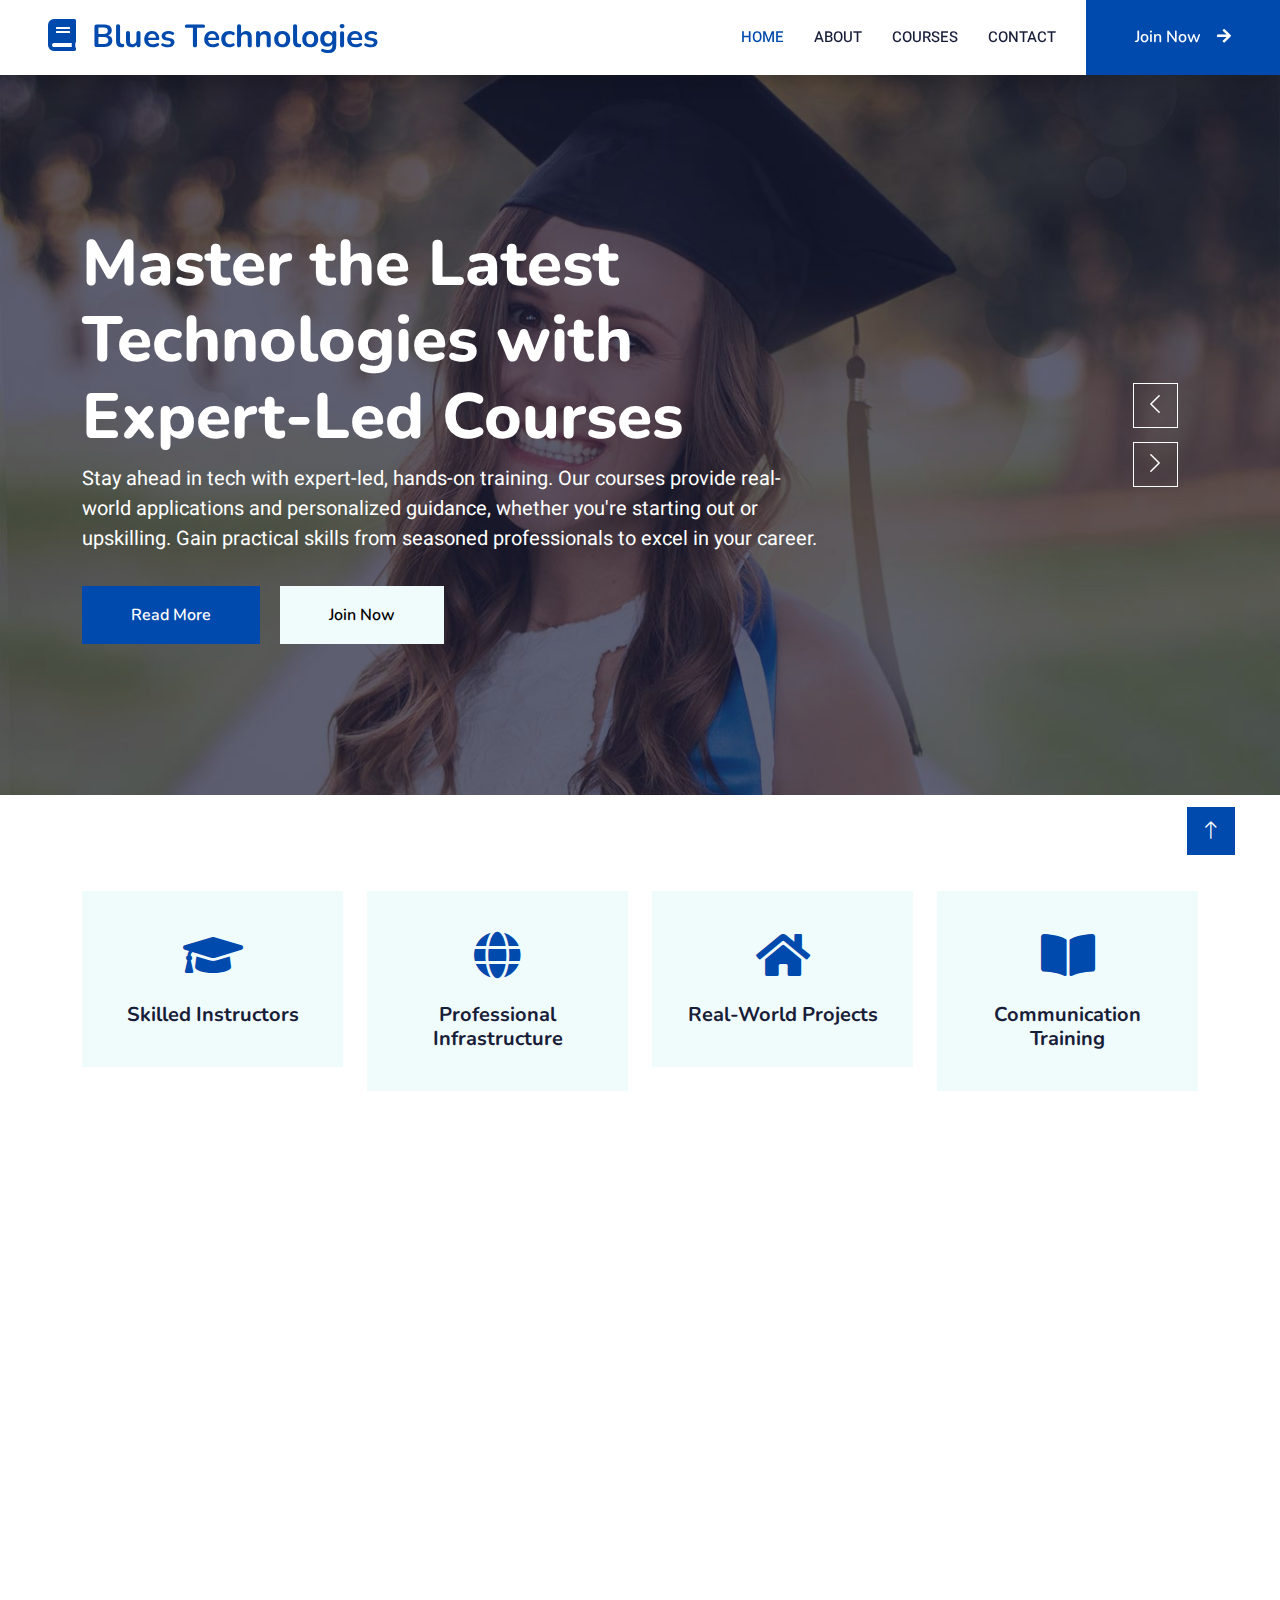
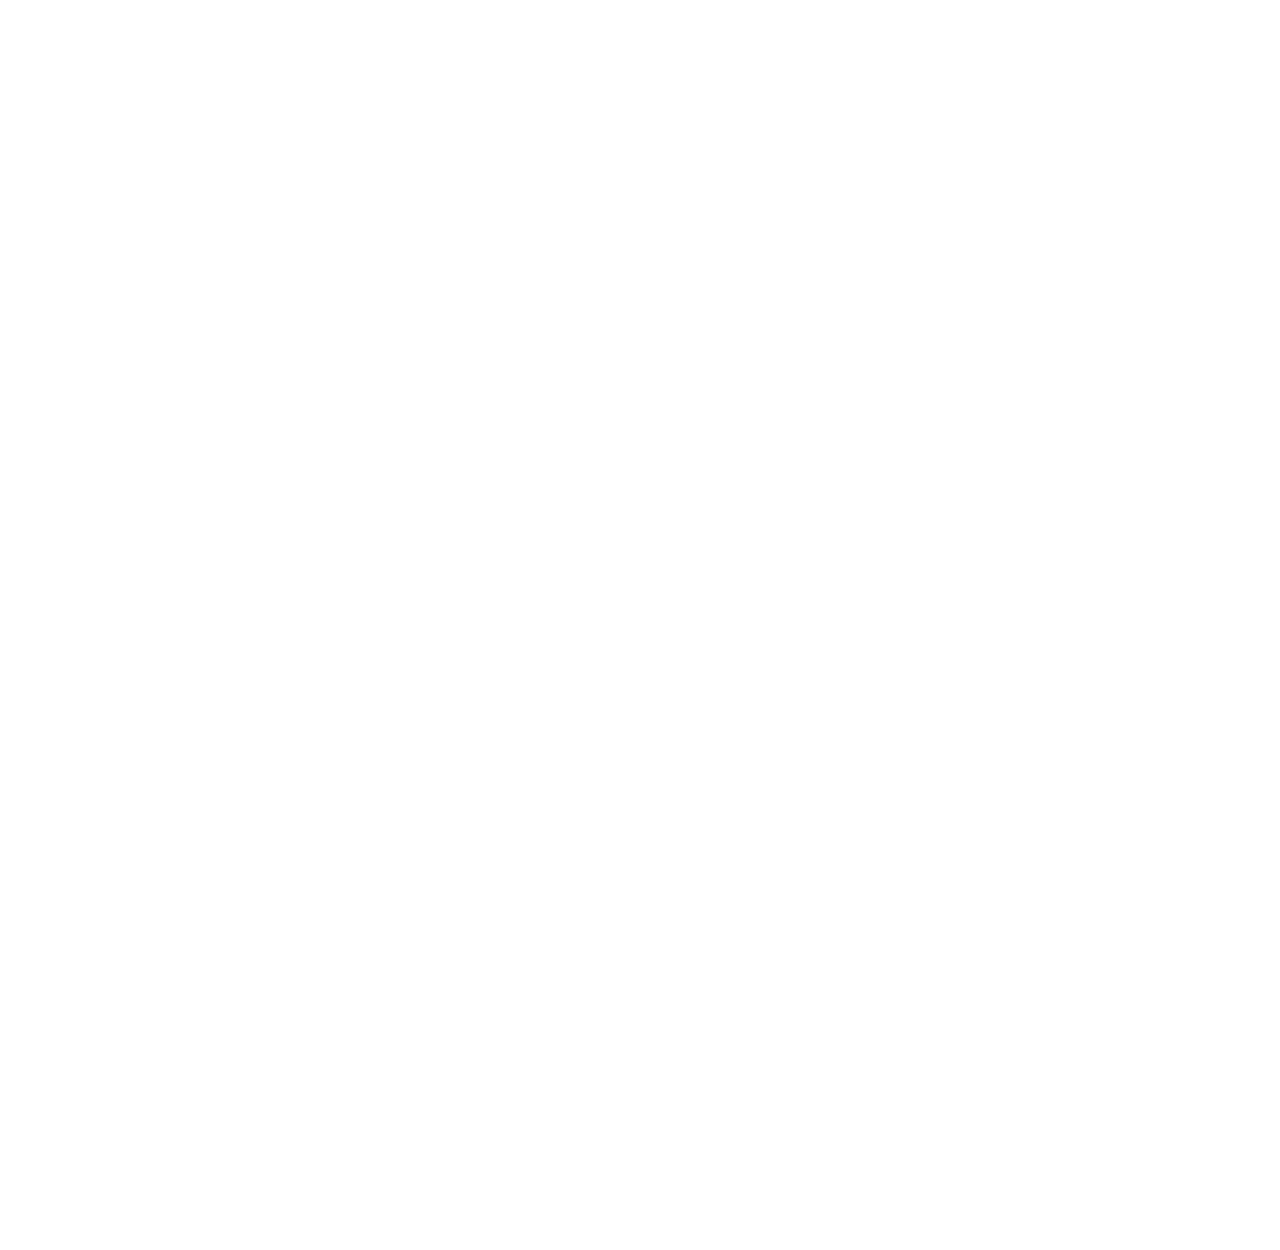
==== index.html @ 24d7a94b "first commit" ====
<!DOCTYPE html>
<html lang="en">

<head>
    <meta charset="utf-8">
    <title>eLEARNING - eLearning HTML Template</title>
    <meta content="width=device-width, initial-scale=1.0" name="viewport">
    <meta content="" name="keywords">
    <meta content="" name="description">

    <!-- Favicon -->
    <link href="img/favicon.ico" rel="icon">

    <!-- Google Web Fonts -->
    <link rel="preconnect" href="https://fonts.googleapis.com">
    <link rel="preconnect" href="https://fonts.gstatic.com" crossorigin>
    <link href="https://fonts.googleapis.com/css2?family=Heebo:wght@400;500;600&family=Nunito:wght@600;700;800&display=swap" rel="stylesheet">

    <!-- Icon Font Stylesheet -->
    <link href="https://cdnjs.cloudflare.com/ajax/libs/font-awesome/5.10.0/css/all.min.css" rel="stylesheet">
    <link href="https://cdn.jsdelivr.net/npm/bootstrap-icons@1.4.1/font/bootstrap-icons.css" rel="stylesheet">

    <!-- Libraries Stylesheet -->
    <link href="lib/animate/animate.min.css" rel="stylesheet">
    <link href="lib/owlcarousel/assets/owl.carousel.min.css" rel="stylesheet">

    <!-- Customized Bootstrap Stylesheet -->
    <link href="css/bootstrap.min.css" rel="stylesheet">

    <!-- Template Stylesheet -->
    <link href="css/style.css" rel="stylesheet">
</head>

<body>
    <!-- Spinner Start -->
    <div id="spinner" class="show bg-white position-fixed translate-middle w-100 vh-100 top-50 start-50 d-flex align-items-center justify-content-center">
        <div class="spinner-border text-primary" style="width: 3rem; height: 3rem;" role="status">
            <span class="sr-only">Loading...</span>
        </div>
    </div>
    <!-- Spinner End -->


    <!-- Navbar Start -->
    <nav class="navbar navbar-expand-lg bg-white navbar-light shadow sticky-top p-0">
        <a href="index.html" class="navbar-brand d-flex align-items-center px-4 px-lg-5">
            <h2 class="m-0 text-primary"><i class="fa fa-book me-3"></i>Blues Technologies</h2>
        </a>
        <button type="button" class="navbar-toggler me-4" data-bs-toggle="collapse" data-bs-target="#navbarCollapse">
            <span class="navbar-toggler-icon"></span>
        </button>
        <div class="collapse navbar-collapse" id="navbarCollapse">
            <div class="navbar-nav ms-auto p-4 p-lg-0">
                <a href="index.html" class="nav-item nav-link active">Home</a>
                <a href="about.html" class="nav-item nav-link">About</a>
                <a href="courses.html" class="nav-item nav-link">Courses</a>
                <!-- <div class="nav-item dropdown">
                    <a href="#" class="nav-link dropdown-toggle" data-bs-toggle="dropdown">Pages</a>
                    <div class="dropdown-menu fade-down m-0">
                        <a href="team.html" class="dropdown-item">Our Team</a>
                        <a href="testimonial.html" class="dropdown-item">Testimonial</a>
                        <a href="404.html" class="dropdown-item">404 Page</a>
                    </div>
                </div> -->
                <a href="contact.html" class="nav-item nav-link">Contact</a>
            </div>
            <a href="contact.html" class="btn btn-primary py-4 px-lg-5 d-none d-lg-block">Join Now<i class="fa fa-arrow-right ms-3"></i></a>
        </div>
    </nav>
    <!-- Navbar End -->


    <!-- Carousel Start -->
    <div class="container-fluid p-0 mb-5">
        <div class="owl-carousel header-carousel position-relative">
            <div class="owl-carousel-item position-relative">
                <img class="img-fluid" src="img/carousel-1.jpg" alt="">
                <div class="position-absolute top-0 start-0 w-100 h-100 d-flex align-items-center" style="background: rgba(24, 29, 56, .7);">
                    <div class="container">
                        <div class="row justify-content-start">
                            <div class="col-sm-10 col-lg-8">
                                <!-- <h5 class="text-primary text-uppercase mb-3 animated slideInDown">Best Online Courses</h5> -->
                                <h1 class="display-3 text-white animated slideInDown">Master the Latest Technologies with Expert-Led Courses</h1>
                                <p class="fs-5 text-white mb-4 pb-2">Stay ahead in tech with expert-led, hands-on training. Our courses provide real-world applications and personalized guidance, whether you're starting out or upskilling. Gain practical skills from seasoned professionals to excel in your career.</p>
                                <a href="" class="btn btn-primary py-md-3 px-md-5 me-3 animated slideInLeft">Read More</a>
                                <a href="" class="btn btn-light py-md-3 px-md-5 animated slideInRight">Join Now</a>
                            </div>
                        </div>
                    </div>
                </div>
            </div>
            <div class="owl-carousel-item position-relative">
                <img class="img-fluid" src="img/carousel-2.jpg" alt="">
                <div class="position-absolute top-0 start-0 w-100 h-100 d-flex align-items-center" style="background: rgba(24, 29, 56, .7);">
                    <div class="container">
                        <div class="row justify-content-start">
                            <div class="col-sm-10 col-lg-8">
                                <!-- <h5 class="text-primary text-uppercase mb-3 animated slideInDown">Best Online Courses</h5> -->
                                <h1 class="display-3 text-white animated slideInDown">Unlock Your Potential with Customized Software Learning Paths</h1>
                                <p class="fs-5 text-white mb-4 pb-2">Achieve your career goals with personalized, flexible software courses. Tailored to your skill level and schedule, our programs offer one-on-one mentorship and resources designed to fit your professional objectives and ambitions..</p>
                                <a href="" class="btn btn-primary py-md-3 px-md-5 me-3 animated slideInLeft">Read More</a>
                                <a href="" class="btn btn-light py-md-3 px-md-5 animated slideInRight">Join Now</a>
                            </div>
                        </div>
                    </div>
                </div>
            </div>
        </div>
    </div>
    <!-- Carousel End -->


    <!-- Service Start -->
    <div class="container-xxl py-5">
        <div class="container">
            <div class="row g-4">
                <div class="col-lg-3 col-sm-6 wow fadeInUp" data-wow-delay="0.1s">
                    <div class="service-item text-center pt-3">
                        <div class="p-4">
                            <i class="fa fa-3x fa-graduation-cap text-primary mb-4"></i>
                            <h5 class="mb-3">Skilled Instructors</h5>
                            <!-- <p>Diam elitr kasd sed at elitr sed ipsum justo dolor sed clita amet diam</p> -->
                        </div>
                    </div>
                </div>
                <div class="col-lg-3 col-sm-6 wow fadeInUp" data-wow-delay="0.3s">
                    <div class="service-item text-center pt-3">
                        <div class="p-4">
                            <i class="fa fa-3x fa-globe text-primary mb-4"></i>
                            <h5 class="mb-3">Professional Infrastructure</h5>
                            <!-- <p>Diam elitr kasd sed at elitr sed ipsum justo dolor sed clita amet diam</p> -->
                        </div>
                    </div>
                </div>
                <div class="col-lg-3 col-sm-6 wow fadeInUp" data-wow-delay="0.5s">
                    <div class="service-item text-center pt-3">
                        <div class="p-4">
                            <i class="fa fa-3x fa-home text-primary mb-4"></i>
                            <h5 class="mb-3">Real-World Projects</h5>
                            <!-- <p>Diam elitr kasd sed at elitr sed ipsum justo dolor sed clita amet diam</p> -->
                        </div>
                    </div>
                </div>
                <div class="col-lg-3 col-sm-6 wow fadeInUp" data-wow-delay="0.7s">
                    <div class="service-item text-center pt-3">
                        <div class="p-4">
                            <i class="fa fa-3x fa-book-open text-primary mb-4"></i>
                            <h5 class="mb-3">Communication Training</h5>
                            <!-- <p>Diam elitr kasd sed at elitr sed ipsum justo dolor sed clita amet diam</p> -->
                        </div>
                    </div>
                </div>
            </div>
        </div>
    </div>
    <!-- Service End -->


    <!-- About Start -->
    <div class="container-xxl py-5">
        <div class="container">
            <div class="row g-5">
                <div class="col-lg-6 wow fadeInUp" data-wow-delay="0.1s" style="min-height: 400px;">
                    <div class="position-relative h-100">
                        <img class="img-fluid position-absolute w-100 h-100" src="img/about.jpg" alt="" style="object-fit: cover;">
                    </div>
                </div>
                <div class="col-lg-6 wow fadeInUp" data-wow-delay="0.3s">
                    <h6 class="section-title bg-white text-start text-primary pe-3">About Us</h6>
                    <h1 class="mb-4">Welcome to Blues</h1>
                    <p class="mb-4">At Blues Technologies, we’re dedicated to empowering the next generation of tech professionals with cutting-edge software training. Founded by industry veterans, our mission is to provide exceptional, hands-on learning experiences that keep pace with the rapidly evolving tech landscape.</p>
                    <p class="mb-4">We offer a diverse range of courses designed to meet the needs of both beginners and seasoned developers. Our expert instructors bring real-world experience to the classroom, delivering practical skills and knowledge that are immediately applicable in the field. Whether you’re looking to start a new career, upskill, or deepen your expertise, our personalized learning paths and flexible schedules ensure that you can achieve your goals on your own terms</p>
                    <p class="mb-4">Join us at Blues Technologies and unlock your potential with training that’s as dynamic and innovative as the technology you’ll master. Your future in tech starts here.</p>
                    <div class="row gy-2 gx-4 mb-4">
                        <div class="col-sm-6">
                            <p class="mb-0"><i class="fa fa-arrow-right text-primary me-2"></i>Skilled Instructors</p>
                        </div>
                        <div class="col-sm-6">
                            <p class="mb-0"><i class="fa fa-arrow-right text-primary me-2"></i>Online Classes</p>
                        </div>
                        <div class="col-sm-6">
                            <p class="mb-0"><i class="fa fa-arrow-right text-primary me-2"></i>Completion Certificate</p>
                        </div>
                        <div class="col-sm-6">
                            <p class="mb-0"><i class="fa fa-arrow-right text-primary me-2"></i>Professional Infrastructure</p>
                        </div>
                        <div class="col-sm-6">
                            <p class="mb-0"><i class="fa fa-arrow-right text-primary me-2"></i>Real-World Projects</p>
                        </div>
                        <div class="col-sm-6">
                            <p class="mb-0"><i class="fa fa-arrow-right text-primary me-2"></i>Communication Classes</p>
                        </div>
                    </div>
                    <a class="btn btn-primary py-3 px-5 mt-2 w-100" href="courses.html">Courses</a>
                </div>
            </div>
        </div>
    </div>
    <!-- About End -->


    <!-- Categories Start -->
    <!-- <div class="container-xxl py-5 category">
        <div class="container">
            <div class="text-center wow fadeInUp" data-wow-delay="0.1s">
                <h6 class="section-title bg-white text-center text-primary px-3">Categories</h6>
                <h1 class="mb-5">Courses Categories</h1>
            </div>
            <div class="row g-3">
                <div class="col-lg-7 col-md-6">
                    <div class="row g-3">
                        <div class="col-lg-12 col-md-12 wow zoomIn" data-wow-delay="0.1s">
                            <a class="position-relative d-block overflow-hidden" href="">
                                <img class="img-fluid" src="img/cat-1.jpg" alt="">
                                <div class="bg-white text-center position-absolute bottom-0 end-0 py-2 px-3" style="margin: 1px;">
                                    <h5 class="m-0">Web Design</h5>
                                    <small class="text-primary">49 Courses</small>
                                </div>
                            </a>
                        </div>
                        <div class="col-lg-6 col-md-12 wow zoomIn" data-wow-delay="0.3s">
                            <a class="position-relative d-block overflow-hidden" href="">
                                <img class="img-fluid" src="img/cat-2.jpg" alt="">
                                <div class="bg-white text-center position-absolute bottom-0 end-0 py-2 px-3" style="margin: 1px;">
                                    <h5 class="m-0">Graphic Design</h5>
                                    <small class="text-primary">49 Courses</small>
                                </div>
                            </a>
                        </div>
                        <div class="col-lg-6 col-md-12 wow zoomIn" data-wow-delay="0.5s">
                            <a class="position-relative d-block overflow-hidden" href="">
                                <img class="img-fluid" src="img/cat-3.jpg" alt="">
                                <div class="bg-white text-center position-absolute bottom-0 end-0 py-2 px-3" style="margin: 1px;">
                                    <h5 class="m-0">Video Editing</h5>
                                    <small class="text-primary">49 Courses</small>
                                </div>
                            </a>
                        </div>
                    </div>
                </div>
                <div class="col-lg-5 col-md-6 wow zoomIn" data-wow-delay="0.7s" style="min-height: 350px;">
                    <a class="position-relative d-block h-100 overflow-hidden" href="">
                        <img class="img-fluid position-absolute w-100 h-100" src="img/cat-4.jpg" alt="" style="object-fit: cover;">
                        <div class="bg-white text-center position-absolute bottom-0 end-0 py-2 px-3" style="margin:  1px;">
                            <h5 class="m-0">Online Marketing</h5>
                            <small class="text-primary">49 Courses</small>
                        </div>
                    </a>
                </div>
            </div>
        </div>
    </div> -->
    <!-- Categories Start -->


    <!-- Courses Start -->
    <!-- <div class="container-xxl py-5">
        <div class="container">
            <div class="text-center wow fadeInUp" data-wow-delay="0.1s">
                <h6 class="section-title bg-white text-center text-primary px-3">Courses</h6>
                <h1 class="mb-5">Popular Courses</h1>
            </div>
            <div class="row g-4 justify-content-center">
                <div class="col-lg-4 col-md-6 wow fadeInUp" data-wow-delay="0.1s">
                    <div class="course-item bg-light">
                        <div class="position-relative overflow-hidden">
                            <img class="img-fluid" src="img/course-1.jpg" alt="">
                            <div class="w-100 d-flex justify-content-center position-absolute bottom-0 start-0 mb-4">
                                <a href="#" class="flex-shrink-0 btn btn-sm btn-primary px-3 border-end" style="border-radius: 30px 0 0 30px;">Read More</a>
                                <a href="#" class="flex-shrink-0 btn btn-sm btn-primary px-3" style="border-radius: 0 30px 30px 0;">Join Now</a>
                            </div>
                        </div>
                        <div class="text-center p-4 pb-0">
                            <h3 class="mb-0">$149.00</h3>
                            <div class="mb-3">
                                <small class="fa fa-star text-primary"></small>
                                <small class="fa fa-star text-primary"></small>
                                <small class="fa fa-star text-primary"></small>
                                <small class="fa fa-star text-primary"></small>
                                <small class="fa fa-star text-primary"></small>
                                <small>(123)</small>
                            </div>
                            <h5 class="mb-4">Web Design & Development Course for Beginners</h5>
                        </div>
                        <div class="d-flex border-top">
                            <small class="flex-fill text-center border-end py-2"><i class="fa fa-user-tie text-primary me-2"></i>John Doe</small>
                            <small class="flex-fill text-center border-end py-2"><i class="fa fa-clock text-primary me-2"></i>1.49 Hrs</small>
                            <small class="flex-fill text-center py-2"><i class="fa fa-user text-primary me-2"></i>30 Students</small>
                        </div>
                    </div>
                </div>
                <div class="col-lg-4 col-md-6 wow fadeInUp" data-wow-delay="0.3s">
                    <div class="course-item bg-light">
                        <div class="position-relative overflow-hidden">
                            <img class="img-fluid" src="img/course-2.jpg" alt="">
                            <div class="w-100 d-flex justify-content-center position-absolute bottom-0 start-0 mb-4">
                                <a href="#" class="flex-shrink-0 btn btn-sm btn-primary px-3 border-end" style="border-radius: 30px 0 0 30px;">Read More</a>
                                <a href="#" class="flex-shrink-0 btn btn-sm btn-primary px-3" style="border-radius: 0 30px 30px 0;">Join Now</a>
                            </div>
                        </div>
                        <div class="text-center p-4 pb-0">
                            <h3 class="mb-0">$149.00</h3>
                            <div class="mb-3">
                                <small class="fa fa-star text-primary"></small>
                                <small class="fa fa-star text-primary"></small>
                                <small class="fa fa-star text-primary"></small>
                                <small class="fa fa-star text-primary"></small>
                                <small class="fa fa-star text-primary"></small>
                                <small>(123)</small>
                            </div>
                            <h5 class="mb-4">Web Design & Development Course for Beginners</h5>
                        </div>
                        <div class="d-flex border-top">
                            <small class="flex-fill text-center border-end py-2"><i class="fa fa-user-tie text-primary me-2"></i>John Doe</small>
                            <small class="flex-fill text-center border-end py-2"><i class="fa fa-clock text-primary me-2"></i>1.49 Hrs</small>
                            <small class="flex-fill text-center py-2"><i class="fa fa-user text-primary me-2"></i>30 Students</small>
                        </div>
                    </div>
                </div>
                <div class="col-lg-4 col-md-6 wow fadeInUp" data-wow-delay="0.5s">
                    <div class="course-item bg-light">
                        <div class="position-relative overflow-hidden">
                            <img class="img-fluid" src="img/course-3.jpg" alt="">
                            <div class="w-100 d-flex justify-content-center position-absolute bottom-0 start-0 mb-4">
                                <a href="#" class="flex-shrink-0 btn btn-sm btn-primary px-3 border-end" style="border-radius: 30px 0 0 30px;">Read More</a>
                                <a href="#" class="flex-shrink-0 btn btn-sm btn-primary px-3" style="border-radius: 0 30px 30px 0;">Join Now</a>
                            </div>
                        </div>
                        <div class="text-center p-4 pb-0">
                            <h3 class="mb-0">$149.00</h3>
                            <div class="mb-3">
                                <small class="fa fa-star text-primary"></small>
                                <small class="fa fa-star text-primary"></small>
                                <small class="fa fa-star text-primary"></small>
                                <small class="fa fa-star text-primary"></small>
                                <small class="fa fa-star text-primary"></small>
                                <small>(123)</small>
                            </div>
                            <h5 class="mb-4">Web Design & Development Course for Beginners</h5>
                        </div>
                        <div class="d-flex border-top">
                            <small class="flex-fill text-center border-end py-2"><i class="fa fa-user-tie text-primary me-2"></i>John Doe</small>
                            <small class="flex-fill text-center border-end py-2"><i class="fa fa-clock text-primary me-2"></i>1.49 Hrs</small>
                            <small class="flex-fill text-center py-2"><i class="fa fa-user text-primary me-2"></i>30 Students</small>
                        </div>
                    </div>
                </div>
            </div>
        </div>
    </div> -->
    <!-- Courses End -->


    <!-- Team Start -->
    <!-- <div class="container-xxl py-5">
        <div class="container">
            <div class="text-center wow fadeInUp" data-wow-delay="0.1s">
                <h6 class="section-title bg-white text-center text-primary px-3">Instructors</h6>
                <h1 class="mb-5">Expert Instructors</h1>
            </div>
            <div class="row g-4">
                <div class="col-lg-3 col-md-6 wow fadeInUp" data-wow-delay="0.1s">
                    <div class="team-item bg-light">
                        <div class="overflow-hidden">
                            <img class="img-fluid" src="img/team-1.jpg" alt="">
                        </div>
                        <div class="position-relative d-flex justify-content-center" style="margin-top: -23px;">
                            <div class="bg-light d-flex justify-content-center pt-2 px-1">
                                <a class="btn btn-sm-square btn-primary mx-1" href=""><i class="fab fa-facebook-f"></i></a>
                                <a class="btn btn-sm-square btn-primary mx-1" href=""><i class="fab fa-twitter"></i></a>
                                <a class="btn btn-sm-square btn-primary mx-1" href=""><i class="fab fa-instagram"></i></a>
                            </div>
                        </div>
                        <div class="text-center p-4">
                            <h5 class="mb-0">Instructor Name</h5>
                            <small>Designation</small>
                        </div>
                    </div>
                </div>
                <div class="col-lg-3 col-md-6 wow fadeInUp" data-wow-delay="0.3s">
                    <div class="team-item bg-light">
                        <div class="overflow-hidden">
                            <img class="img-fluid" src="img/team-2.jpg" alt="">
                        </div>
                        <div class="position-relative d-flex justify-content-center" style="margin-top: -23px;">
                            <div class="bg-light d-flex justify-content-center pt-2 px-1">
                                <a class="btn btn-sm-square btn-primary mx-1" href=""><i class="fab fa-facebook-f"></i></a>
                                <a class="btn btn-sm-square btn-primary mx-1" href=""><i class="fab fa-twitter"></i></a>
                                <a class="btn btn-sm-square btn-primary mx-1" href=""><i class="fab fa-instagram"></i></a>
                            </div>
                        </div>
                        <div class="text-center p-4">
                            <h5 class="mb-0">Instructor Name</h5>
                            <small>Designation</small>
                        </div>
                    </div>
                </div>
                <div class="col-lg-3 col-md-6 wow fadeInUp" data-wow-delay="0.5s">
                    <div class="team-item bg-light">
                        <div class="overflow-hidden">
                            <img class="img-fluid" src="img/team-3.jpg" alt="">
                        </div>
                        <div class="position-relative d-flex justify-content-center" style="margin-top: -23px;">
                            <div class="bg-light d-flex justify-content-center pt-2 px-1">
                                <a class="btn btn-sm-square btn-primary mx-1" href=""><i class="fab fa-facebook-f"></i></a>
                                <a class="btn btn-sm-square btn-primary mx-1" href=""><i class="fab fa-twitter"></i></a>
                                <a class="btn btn-sm-square btn-primary mx-1" href=""><i class="fab fa-instagram"></i></a>
                            </div>
                        </div>
                        <div class="text-center p-4">
                            <h5 class="mb-0">Instructor Name</h5>
                            <small>Designation</small>
                        </div>
                    </div>
                </div>
                <div class="col-lg-3 col-md-6 wow fadeInUp" data-wow-delay="0.7s">
                    <div class="team-item bg-light">
                        <div class="overflow-hidden">
                            <img class="img-fluid" src="img/team-4.jpg" alt="">
                        </div>
                        <div class="position-relative d-flex justify-content-center" style="margin-top: -23px;">
                            <div class="bg-light d-flex justify-content-center pt-2 px-1">
                                <a class="btn btn-sm-square btn-primary mx-1" href=""><i class="fab fa-facebook-f"></i></a>
                                <a class="btn btn-sm-square btn-primary mx-1" href=""><i class="fab fa-twitter"></i></a>
                                <a class="btn btn-sm-square btn-primary mx-1" href=""><i class="fab fa-instagram"></i></a>
                            </div>
                        </div>
                        <div class="text-center p-4">
                            <h5 class="mb-0">Instructor Name</h5>
                            <small>Designation</small>
                        </div>
                    </div>
                </div>
            </div>
        </div>
    </div> -->
    <!-- Team End -->


    <!-- Testimonial Start -->
    <div class="container-xxl py-5 wow fadeInUp" data-wow-delay="0.1s">
        <div class="container">
            <div class="text-center">
                <h6 class="section-title bg-white text-center text-primary px-3">Testimonial</h6>
                <h1 class="mb-5">Our Students Say!</h1>
            </div>
            <div class="owl-carousel testimonial-carousel position-relative">
                <div class="testimonial-item text-center">
                    <!-- <img class="border rounded-circle p-2 mx-auto mb-3" src="img/testimonial-1.jpg" style="width: 80px; height: 80px;"> -->
                    <h5 class="mb-0">Parvathi</h5>
                    <p>Data Science</p>
                    <div class="testimonial-text bg-light text-center p-4">
                    <p class="mb-0">Good Infrastructure, not seen fecilities like these anywhere. Their practical sesions made easy to understand AI concepts.</p>
                    </div>
                </div>
                <div class="testimonial-item text-center">
                    <!-- <img class="border rounded-circle p-2 mx-auto mb-3" src="img/testimonial-2.jpg" style="width: 80px; height: 80px;"> -->
                    <h5 class="mb-0">Abijith</h5>
                    <p>Java FullStack</p>
                    <div class="testimonial-text bg-light text-center p-4">
                    <p class="mb-0">Unique teaching compared to other institutions. Trainers are handling classes in professional way with practical projects.</p>
                    </div>
                </div>
                <div class="testimonial-item text-center">
                    <!-- <img class="border rounded-circle p-2 mx-auto mb-3" src="img/testimonial-3.jpg" style="width: 80px; height: 80px;"> -->
                    <h5 class="mb-0">Karthik</h5>
                    <p>MERN Stack</p>
                    <div class="testimonial-text bg-light text-center p-4">
                    <p class="mb-0">Communication classes and Interview preparations are top notch. I learned full stack development in MERN Stack with real world project classes.</p>
                    </div>
                </div>
                <div class="testimonial-item text-center">
                    <!-- <img class="border rounded-circle p-2 mx-auto mb-3" src="img/testimonial-4.jpg" style="width: 80px; height: 80px;"> -->
                    <h5 class="mb-0">Sakthi</h5>
                    <p>Python FullStack</p>
                    <div class="testimonial-text bg-light text-center p-4">
                    <p class="mb-0">Enrolled with zero knowledge, now I am trained equalent to 2 years experienced Python Developer.</p>
                    </div>
                </div>
            </div>
        </div>
    </div>
    <!-- Testimonial End -->
        

    <!-- Footer Start -->
    <div class="container-fluid bg-dark text-light footer pt-5 mt-5 wow fadeIn" data-wow-delay="0.1s">
        <div class="container py-5">
            <div class="row g-5">
                <div class="col-lg-3 col-md-6">
                    <h4 class="text-white mb-3">Quick Link</h4>
                    <a class="btn btn-link" href="">About Us</a>
                    <a class="btn btn-link" href="">Contact Us</a>
                    <a class="btn btn-link" href="">Privacy Policy</a>
                    <a class="btn btn-link" href="">Terms & Condition</a>
                    <a class="btn btn-link" href="">FAQs & Help</a>
                </div>
                <div class="col-lg-3 col-md-6">
                    <h4 class="text-white mb-3">Contact</h4>
                    <p class="mb-2"><i class="fa fa-map-marker-alt me-3"></i>Location, City, Country</p>
                    <p class="mb-2"><i class="fa fa-phone-alt me-3"></i>+012 345 67890</p>
                    <p class="mb-2"><i class="fa fa-envelope me-3"></i>info@example.com</p>
                    <div class="d-flex pt-2">
                        <a class="btn btn-outline-light btn-social" href=""><i class="fab fa-twitter"></i></a>
                        <a class="btn btn-outline-light btn-social" href=""><i class="fab fa-facebook-f"></i></a>
                        <a class="btn btn-outline-light btn-social" href=""><i class="fab fa-youtube"></i></a>
                        <a class="btn btn-outline-light btn-social" href=""><i class="fab fa-linkedin-in"></i></a>
                    </div>
                </div>
                <div class="col-lg-3 col-md-6">
                    <h4 class="text-white mb-3">Gallery</h4>
                    <div class="row g-2 pt-2">
                        <div class="col-4">
                            <img class="img-fluid bg-light p-1" src="img/course-1.jpg" alt="">
                        </div>
                        <div class="col-4">
                            <img class="img-fluid bg-light p-1" src="img/course-2.jpg" alt="">
                        </div>
                        <div class="col-4">
                            <img class="img-fluid bg-light p-1" src="img/course-3.jpg" alt="">
                        </div>
                        <div class="col-4">
                            <img class="img-fluid bg-light p-1" src="img/course-2.jpg" alt="">
                        </div>
                        <div class="col-4">
                            <img class="img-fluid bg-light p-1" src="img/course-3.jpg" alt="">
                        </div>
                        <div class="col-4">
                            <img class="img-fluid bg-light p-1" src="img/course-1.jpg" alt="">
                        </div>
                    </div>
                </div>
                <div class="col-lg-3 col-md-6">
                    <h4 class="text-white mb-3">Newsletter</h4>
                    <p>Dolor amet sit justo amet elitr clita ipsum elitr est.</p>
                    <div class="position-relative mx-auto" style="max-width: 400px;">
                        <input class="form-control border-0 w-100 py-3 ps-4 pe-5" type="text" placeholder="Your email">
                        <button type="button" class="btn btn-primary py-2 position-absolute top-0 end-0 mt-2 me-2">SignUp</button>
                    </div>
                </div>
            </div>
        </div>
        <div class="container">
            <div class="copyright">
                <div class="row">
                    <div class="col-md-6 text-center text-md-start mb-3 mb-md-0">
                        &copy; <a class="border-bottom" href="https://freewebsitecode.com">Your Site Name</a>, All Right Reserved.

                        
                        Designed By <a class="border-bottom" href="https://freewebsitecode.com">Free Website Code</a>
                    </div>
                    <div class="col-md-6 text-center text-md-end">
                        <div class="footer-menu">
                            <a href="">Home</a>
                            <a href="">Cookies</a>
                            <a href="">Help</a>
                            <a href="">FQAs</a>
                        </div>
                    </div>
                </div>
            </div>
        </div>
    </div>
    <!-- Footer End -->


    <!-- Back to Top -->
    <a href="#" class="btn btn-lg btn-primary btn-lg-square back-to-top"><i class="bi bi-arrow-up"></i></a>


    <!-- JavaScript Libraries -->
    <script src="https://code.jquery.com/jquery-3.4.1.min.js"></script>
    <script src="https://cdn.jsdelivr.net/npm/bootstrap@5.0.0/dist/js/bootstrap.bundle.min.js"></script>
    <script src="lib/wow/wow.min.js"></script>
    <script src="lib/easing/easing.min.js"></script>
    <script src="lib/waypoints/waypoints.min.js"></script>
    <script src="lib/owlcarousel/owl.carousel.min.js"></script>

    <!-- Template Javascript -->
    <script src="js/main.js"></script>
</body>

</html>
---- css/style.css ----
/********** Template CSS **********/
:root {
    --primary: #004AAD;
    --light: #F0FBFC;
    --dark: #181d38;
}

.fw-medium {
    font-weight: 600 !important;
}

.fw-semi-bold {
    font-weight: 700 !important;
}

.back-to-top {
    position: fixed;
    display: none;
    right: 45px;
    bottom: 45px;
    z-index: 99;
}


/*** Spinner ***/
#spinner {
    opacity: 0;
    visibility: hidden;
    transition: opacity .5s ease-out, visibility 0s linear .5s;
    z-index: 99999;
}

#spinner.show {
    transition: opacity .5s ease-out, visibility 0s linear 0s;
    visibility: visible;
    opacity: 1;
}


/*** Button ***/
.btn {
    font-family: 'Nunito', sans-serif;
    font-weight: 600;
    transition: .5s;
}

.btn.btn-primary,
.btn.btn-secondary {
    color: #FFFFFF;
}

.btn-square {
    width: 38px;
    height: 38px;
}

.btn-sm-square {
    width: 32px;
    height: 32px;
}

.btn-lg-square {
    width: 48px;
    height: 48px;
}

.btn-square,
.btn-sm-square,
.btn-lg-square {
    padding: 0;
    display: flex;
    align-items: center;
    justify-content: center;
    font-weight: normal;
    border-radius: 0px;
}


/*** Navbar ***/
.navbar .dropdown-toggle::after {
    border: none;
    content: "\f107";
    font-family: "Font Awesome 5 Free";
    font-weight: 900;
    vertical-align: middle;
    margin-left: 8px;
}

.navbar-light .navbar-nav .nav-link {
    margin-right: 30px;
    padding: 25px 0;
    color: #FFFFFF;
    font-size: 15px;
    text-transform: uppercase;
    outline: none;
}

.navbar-light .navbar-nav .nav-link:hover,
.navbar-light .navbar-nav .nav-link.active {
    color: var(--primary);
}

@media (max-width: 991.98px) {
    .navbar-light .navbar-nav .nav-link  {
        margin-right: 0;
        padding: 10px 0;
    }

    .navbar-light .navbar-nav {
        border-top: 1px solid #EEEEEE;
    }
}

.navbar-light .navbar-brand,
.navbar-light a.btn {
    height: 75px;
}

.navbar-light .navbar-nav .nav-link {
    color: var(--dark);
    font-weight: 500;
}

.navbar-light.sticky-top {
    top: -100px;
    transition: .5s;
}

@media (min-width: 992px) {
    .navbar .nav-item .dropdown-menu {
        display: block;
        margin-top: 0;
        opacity: 0;
        visibility: hidden;
        transition: .5s;
    }

    .navbar .dropdown-menu.fade-down {
        top: 100%;
        transform: rotateX(-75deg);
        transform-origin: 0% 0%;
    }

    .navbar .nav-item:hover .dropdown-menu {
        top: 100%;
        transform: rotateX(0deg);
        visibility: visible;
        transition: .5s;
        opacity: 1;
    }
}


/*** Header carousel ***/
@media (max-width: 768px) {
    .header-carousel .owl-carousel-item {
        position: relative;
        min-height: 500px;
    }
    
    .header-carousel .owl-carousel-item img {
        position: absolute;
        width: 100%;
        height: 100%;
        object-fit: cover;
    }
}

.header-carousel .owl-nav {
    position: absolute;
    top: 50%;
    right: 8%;
    transform: translateY(-50%);
    display: flex;
    flex-direction: column;
}

.header-carousel .owl-nav .owl-prev,
.header-carousel .owl-nav .owl-next {
    margin: 7px 0;
    width: 45px;
    height: 45px;
    display: flex;
    align-items: center;
    justify-content: center;
    color: #FFFFFF;
    background: transparent;
    border: 1px solid #FFFFFF;
    font-size: 22px;
    transition: .5s;
}

.header-carousel .owl-nav .owl-prev:hover,
.header-carousel .owl-nav .owl-next:hover {
    background: var(--primary);
    border-color: var(--primary);
}

.page-header {
    background: linear-gradient(rgba(24, 29, 56, .7), rgba(24, 29, 56, .7)), url(../img/carousel-1.jpg);
    background-position: center center;
    background-repeat: no-repeat;
    background-size: cover;
}

.page-header-inner {
    background: rgba(15, 23, 43, .7);
}

.breadcrumb-item + .breadcrumb-item::before {
    color: var(--light);
}


/*** Section Title ***/
.section-title {
    position: relative;
    display: inline-block;
    text-transform: uppercase;
}

.section-title::before {
    position: absolute;
    content: "";
    width: calc(100% + 80px);
    height: 2px;
    top: 4px;
    left: -40px;
    background: var(--primary);
    z-index: -1;
}

.section-title::after {
    position: absolute;
    content: "";
    width: calc(100% + 120px);
    height: 2px;
    bottom: 5px;
    left: -60px;
    background: var(--primary);
    z-index: -1;
}

.section-title.text-start::before {
    width: calc(100% + 40px);
    left: 0;
}

.section-title.text-start::after {
    width: calc(100% + 60px);
    left: 0;
}


/*** Service ***/
.service-item {
    background: var(--light);
    transition: .5s;
}

.service-item:hover {
    margin-top: -10px;
    background: var(--primary);
}

.service-item * {
    transition: .5s;
}

.service-item:hover * {
    color: var(--light) !important;
}


/*** Categories & Courses ***/
.category img,
.course-item img {
    transition: .5s;
}

.category a:hover img,
.course-item:hover img {
    transform: scale(1.1);
}


/*** Team ***/
.team-item img {
    transition: .5s;
}

.team-item:hover img {
    transform: scale(1.1);
}


/*** Testimonial ***/
.testimonial-carousel::before {
    position: absolute;
    content: "";
    top: 0;
    left: 0;
    height: 100%;
    width: 0;
    background: linear-gradient(to right, rgba(255, 255, 255, 1) 0%, rgba(255, 255, 255, 0) 100%);
    z-index: 1;
}

.testimonial-carousel::after {
    position: absolute;
    content: "";
    top: 0;
    right: 0;
    height: 100%;
    width: 0;
    background: linear-gradient(to left, rgba(255, 255, 255, 1) 0%, rgba(255, 255, 255, 0) 100%);
    z-index: 1;
}

@media (min-width: 768px) {
    .testimonial-carousel::before,
    .testimonial-carousel::after {
        width: 200px;
    }
}

@media (min-width: 992px) {
    .testimonial-carousel::before,
    .testimonial-carousel::after {
        width: 300px;
    }
}

.testimonial-carousel .owl-item .testimonial-text,
.testimonial-carousel .owl-item.center .testimonial-text * {
    transition: .5s;
}

.testimonial-carousel .owl-item.center .testimonial-text {
    background: var(--primary) !important;
}

.testimonial-carousel .owl-item.center .testimonial-text * {
    color: #FFFFFF !important;
}

.testimonial-carousel .owl-dots {
    margin-top: 24px;
    display: flex;
    align-items: flex-end;
    justify-content: center;
}

.testimonial-carousel .owl-dot {
    position: relative;
    display: inline-block;
    margin: 0 5px;
    width: 15px;
    height: 15px;
    border: 1px solid #CCCCCC;
    transition: .5s;
}

.testimonial-carousel .owl-dot.active {
    background: var(--primary);
    border-color: var(--primary);
}


/*** Footer ***/
.footer .btn.btn-social {
    margin-right: 5px;
    width: 35px;
    height: 35px;
    display: flex;
    align-items: center;
    justify-content: center;
    color: var(--light);
    font-weight: normal;
    border: 1px solid #FFFFFF;
    border-radius: 35px;
    transition: .3s;
}

.footer .btn.btn-social:hover {
    color: var(--primary);
}

.footer .btn.btn-link {
    display: block;
    margin-bottom: 5px;
    padding: 0;
    text-align: left;
    color: #FFFFFF;
    font-size: 15px;
    font-weight: normal;
    text-transform: capitalize;
    transition: .3s;
}

.footer .btn.btn-link::before {
    position: relative;
    content: "\f105";
    font-family: "Font Awesome 5 Free";
    font-weight: 900;
    margin-right: 10px;
}

.footer .btn.btn-link:hover {
    letter-spacing: 1px;
    box-shadow: none;
}

.footer .copyright {
    padding: 25px 0;
    font-size: 15px;
    border-top: 1px solid rgba(256, 256, 256, .1);
}

.footer .copyright a {
    color: var(--light);
}

.footer .footer-menu a {
    margin-right: 15px;
    padding-right: 15px;
    border-right: 1px solid rgba(255, 255, 255, .1);
}

.footer .footer-menu a:last-child {
    margin-right: 0;
    padding-right: 0;
    border-right: none;
}
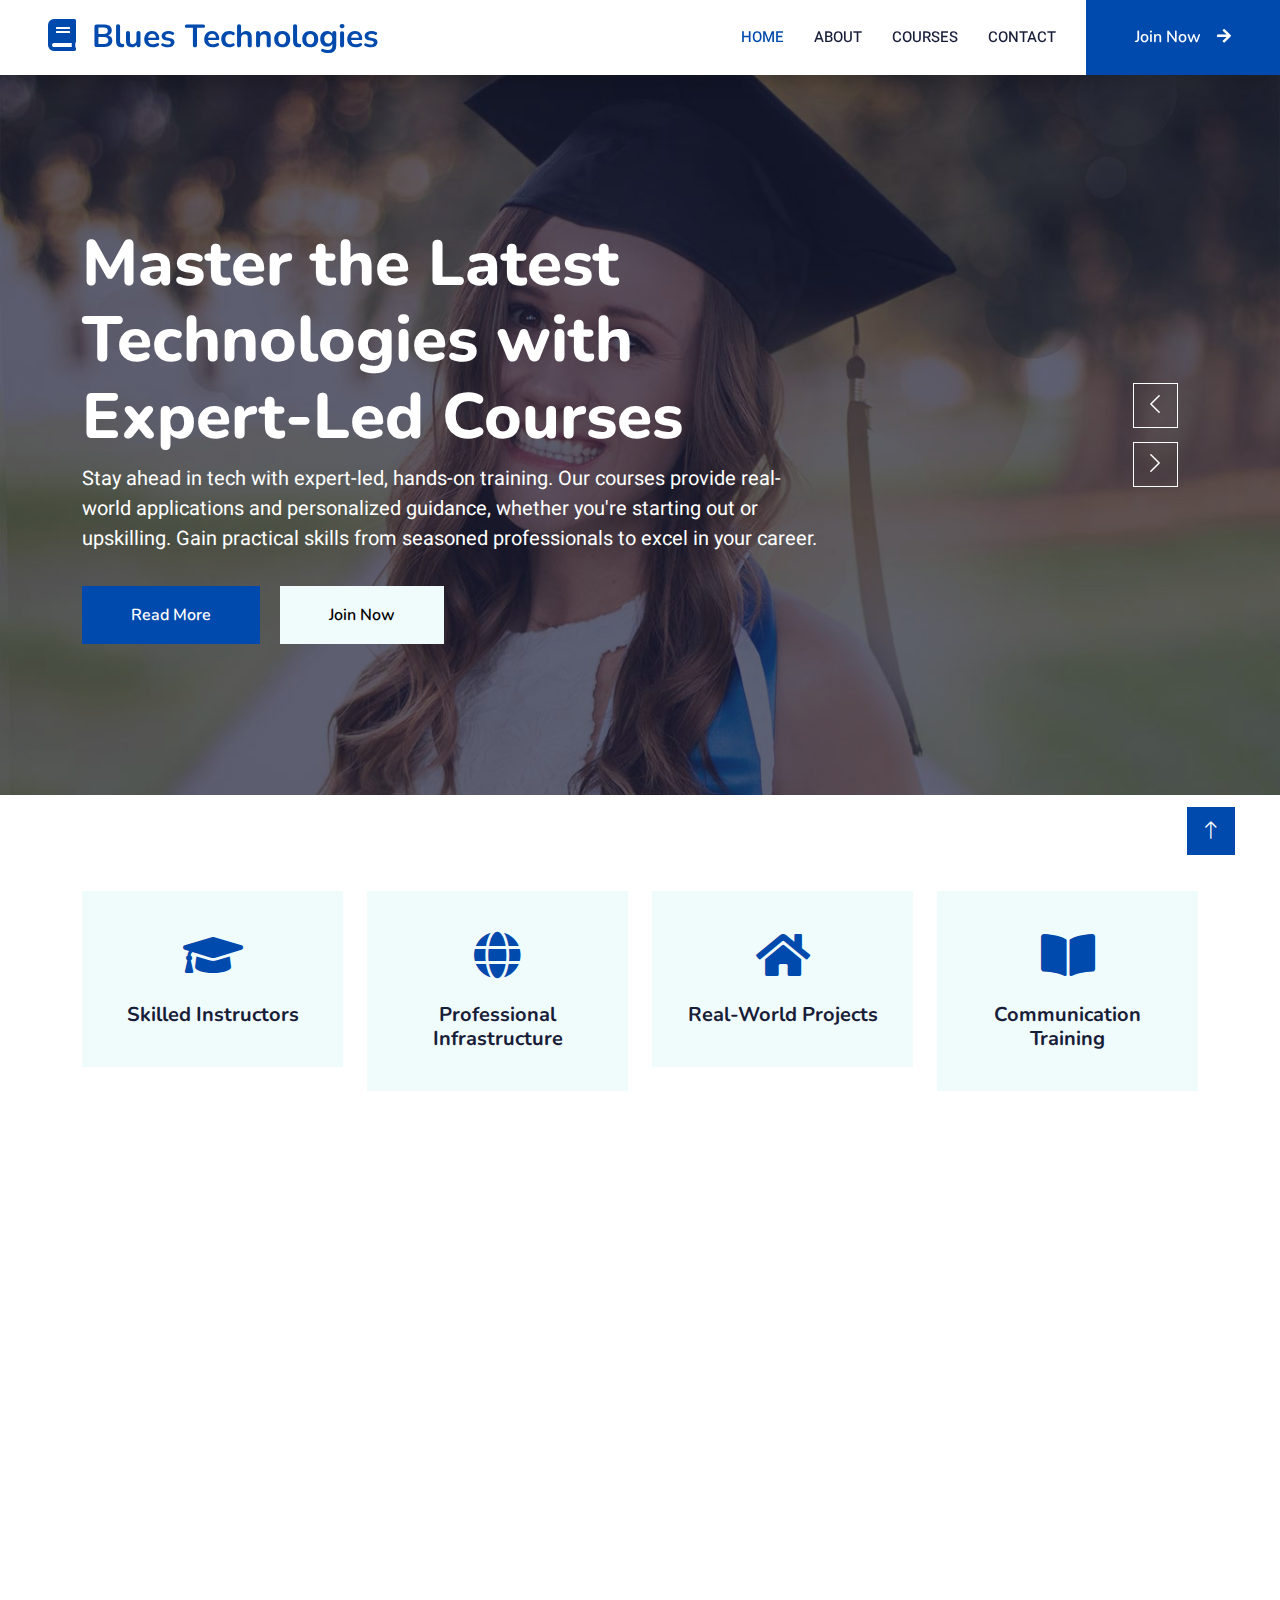
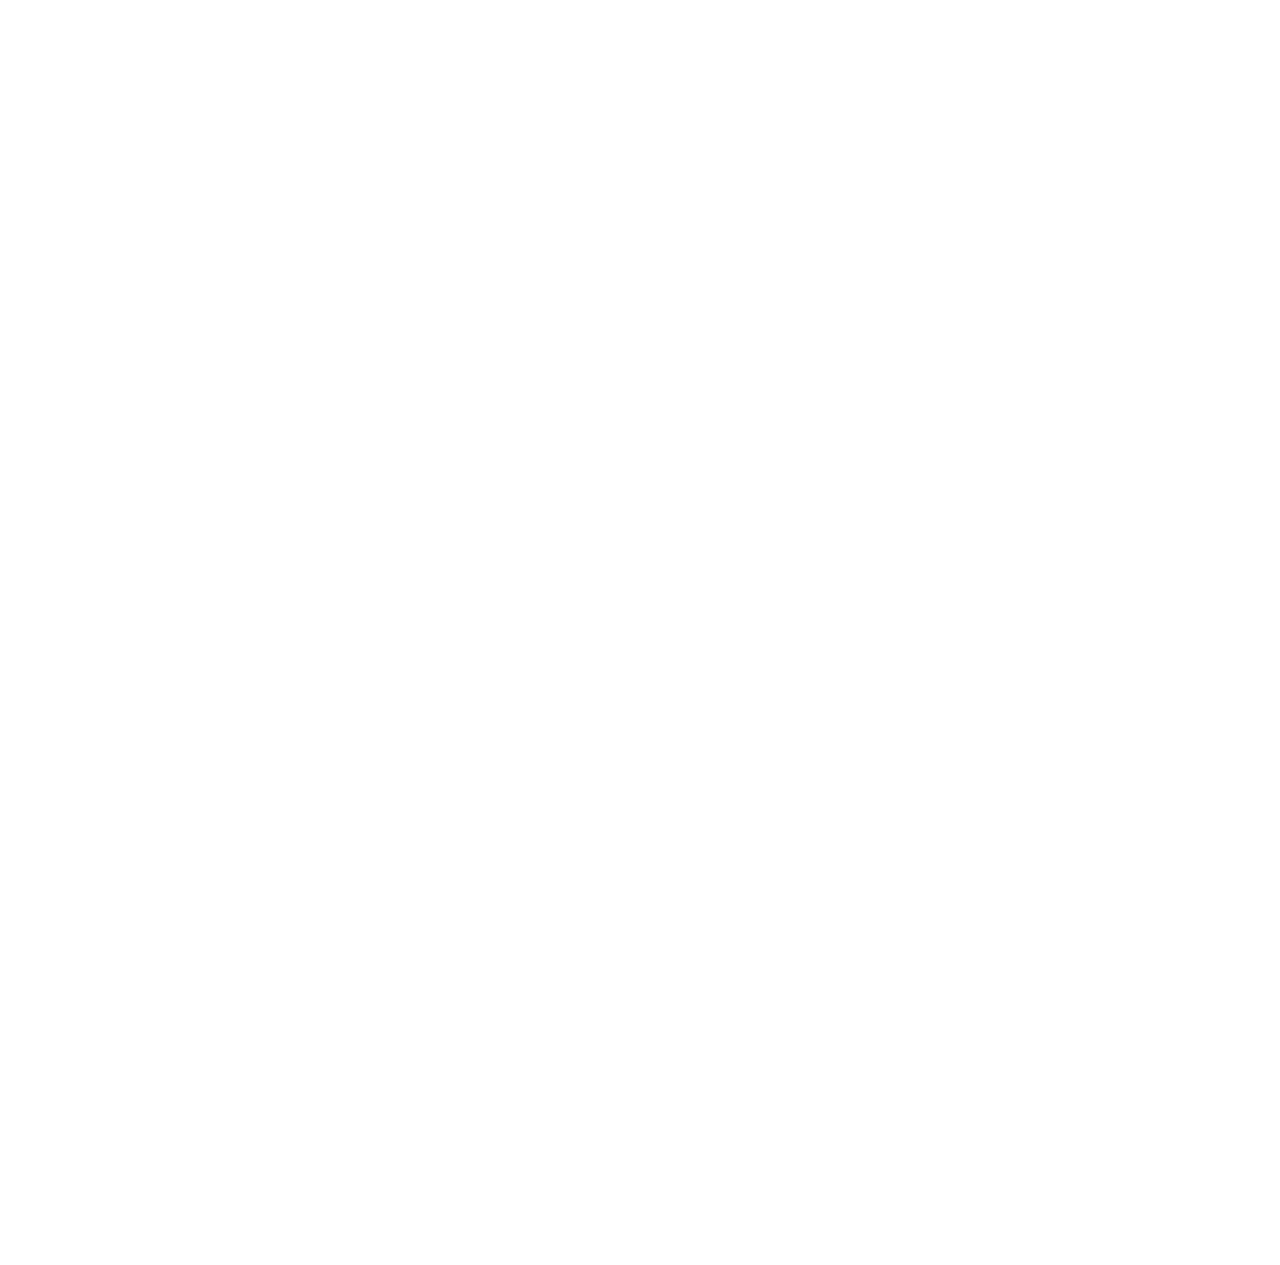
==== commit 7b0999eb: "done" ====
--- a/index.html
+++ b/index.html
@@ -489,17 +489,14 @@
             <div class="row g-5">
                 <div class="col-lg-3 col-md-6">
                     <h4 class="text-white mb-3">Quick Link</h4>
-                    <a class="btn btn-link" href="">About Us</a>
-                    <a class="btn btn-link" href="">Contact Us</a>
-                    <a class="btn btn-link" href="">Privacy Policy</a>
-                    <a class="btn btn-link" href="">Terms & Condition</a>
-                    <a class="btn btn-link" href="">FAQs & Help</a>
+                    <a class="btn btn-link" href="about.html">About Us</a>
+                    <a class="btn btn-link" href="contact.html">Contact Us</a>
                 </div>
                 <div class="col-lg-3 col-md-6">
                     <h4 class="text-white mb-3">Contact</h4>
-                    <p class="mb-2"><i class="fa fa-map-marker-alt me-3"></i>Location, City, Country</p>
-                    <p class="mb-2"><i class="fa fa-phone-alt me-3"></i>+012 345 67890</p>
-                    <p class="mb-2"><i class="fa fa-envelope me-3"></i>info@example.com</p>
+                    <p class="mb-2"><i class="fa fa-map-marker-alt me-3"></i>Coimbatore, TamilNadu</p>
+                    <p class="mb-2"><i class="fa fa-phone-alt me-3"></i>+91 99947 21490</p>
+                    <p class="mb-2"><i class="fa fa-envelope me-3"></i>bluestechnologies.cbe@gmail.com</p>
                     <div class="d-flex pt-2">
                         <a class="btn btn-outline-light btn-social" href=""><i class="fab fa-twitter"></i></a>
                         <a class="btn btn-outline-light btn-social" href=""><i class="fab fa-facebook-f"></i></a>
@@ -530,31 +527,20 @@
                         </div>
                     </div>
                 </div>
-                <div class="col-lg-3 col-md-6">
-                    <h4 class="text-white mb-3">Newsletter</h4>
-                    <p>Dolor amet sit justo amet elitr clita ipsum elitr est.</p>
-                    <div class="position-relative mx-auto" style="max-width: 400px;">
-                        <input class="form-control border-0 w-100 py-3 ps-4 pe-5" type="text" placeholder="Your email">
-                        <button type="button" class="btn btn-primary py-2 position-absolute top-0 end-0 mt-2 me-2">SignUp</button>
-                    </div>
-                </div>
             </div>
         </div>
         <div class="container">
             <div class="copyright">
                 <div class="row">
                     <div class="col-md-6 text-center text-md-start mb-3 mb-md-0">
-                        &copy; <a class="border-bottom" href="https://freewebsitecode.com">Your Site Name</a>, All Right Reserved.
-
-                        
-                        Designed By <a class="border-bottom" href="https://freewebsitecode.com">Free Website Code</a>
+                        &copy; <a class="border-bottom" href="https://bluestechnologies.com">Blues Technologies</a>, All Right Reserved.
                     </div>
                     <div class="col-md-6 text-center text-md-end">
                         <div class="footer-menu">
-                            <a href="">Home</a>
-                            <a href="">Cookies</a>
-                            <a href="">Help</a>
-                            <a href="">FQAs</a>
+                            <a href="index.html">Home</a>
+                            <!-- <a href="">Cookies</a> -->
+                            <a href="contact.html">Help</a>
+                            <!-- <a href="contact.html">FQAs</a> -->
                         </div>
                     </div>
                 </div>
